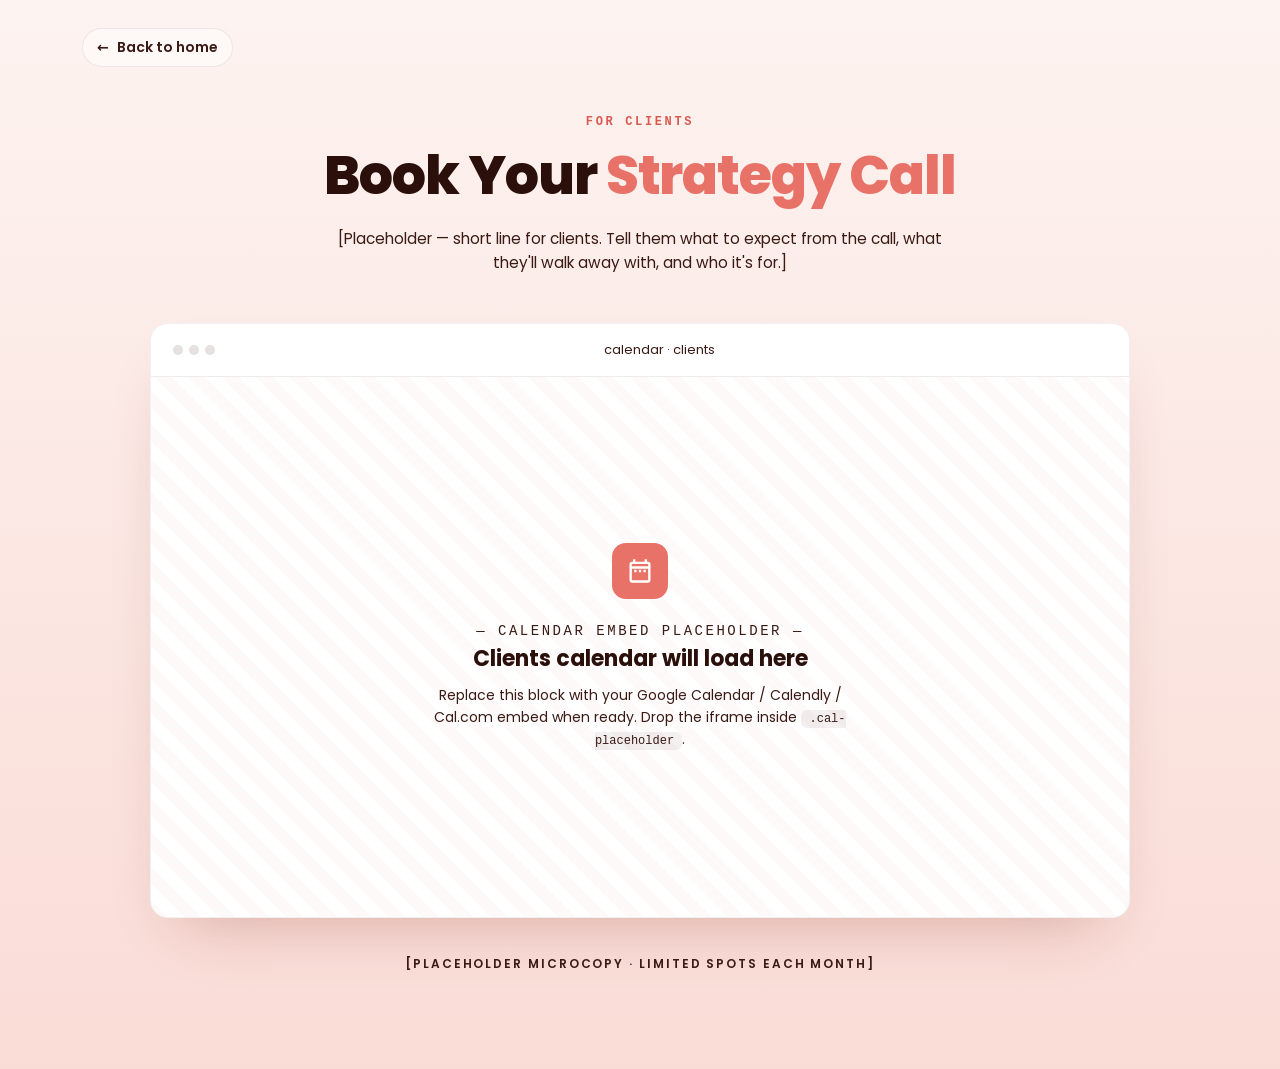
==== schedule-clients.html @ f1ab82da "Add files via upload" ====
<!doctype html>
<html lang="en">
<head>
<meta charset="utf-8" />
<meta name="viewport" content="width=device-width,initial-scale=1" />
<title>Schedule a Call — Clients</title>
<link rel="preconnect" href="https://fonts.googleapis.com" />
<link rel="preconnect" href="https://fonts.gstatic.com" crossorigin />
<link href="https://fonts.googleapis.com/css2?family=Poppins:wght@400;500;600;700;800&display=swap" rel="stylesheet" />
<link rel="stylesheet" href="schedule.css" />
</head>
<body>

<header class="topbar">
  <a class="back" href="index.html"><span class="a">←</span> Back to home</a>
</header>

<main class="wrap">

  <p class="eyebrow">For Clients</p>

  <h1 class="title">
    Book Your <span class="accent">Strategy Call</span>
  </h1>

  <p class="sub">
    [Placeholder — short line for clients. Tell them what to expect from the call, what they'll walk away with, and who it's for.]
  </p>

  <div class="cal-frame">
    <div class="cal-header">
      <div class="cal-dot-row">
        <span class="cal-dot"></span><span class="cal-dot"></span><span class="cal-dot"></span>
      </div>
      <span>calendar · clients</span>
      <span style="opacity:0">·</span>
    </div>
    <div class="cal-placeholder">
      <div class="cal-placeholder-inner">
        <div class="cal-icon">
          <svg viewBox="0 0 24 24"><path d="M7 11h2v2H7v-2zm14-5v14a2 2 0 0 1-2 2H5a2 2 0 0 1-2-2l.01-14c0-1.1.88-2 1.99-2h1V2h2v2h8V2h2v2h1c1.1 0 2 .9 2 2zM5 8h14V6H5v2zm14 12V10H5v10h14zm-4-7h2v-2h-2v2zm-4 0h2v-2h-2v2z"/></svg>
        </div>
        <p class="cal-mono">— Calendar embed placeholder —</p>
        <h2>Clients calendar will load here</h2>
        <p>Replace this block with your Google Calendar / Calendly / Cal.com embed when ready. Drop the iframe inside <code>.cal-placeholder</code>.</p>
      </div>
    </div>
  </div>

  <p class="footnote">
    [Placeholder microcopy · limited spots each month]
  </p>

</main>

</body>
</html>
---- schedule.css ----
/* Shared styles for schedule sub-pages */
:root {
  --bg-top: #fdf3f0;
  --bg-bottom: #fadcd6;
  --ink: #2a0f0a;
  --ink-soft: #3a1a14;
  --coral: #e87268;
  --coral-deep: #d85b51;
}
* { box-sizing: border-box; }
html, body { margin: 0; padding: 0; }
body {
  font-family: 'Poppins', system-ui, -apple-system, sans-serif;
  color: var(--ink);
  background: linear-gradient(180deg, var(--bg-top) 0%, var(--bg-bottom) 100%);
  min-height: 100vh;
  -webkit-font-smoothing: antialiased;
}
.topbar {
  max-width: 1180px;
  margin: 0 auto;
  padding: 28px 32px 0;
}
.back {
  display: inline-flex;
  align-items: center;
  gap: 8px;
  font-size: 14px;
  font-weight: 600;
  color: var(--ink-soft);
  text-decoration: none;
  padding: 8px 14px;
  border-radius: 999px;
  background: rgba(255,255,255,0.5);
  border: 1px solid rgba(42,15,10,0.08);
  transition: background 160ms ease, transform 160ms ease;
}
.back:hover { background: #fff; transform: translateX(-2px); }
.back .a { display: inline-block; }
.wrap {
  max-width: 1180px;
  margin: 0 auto;
  padding: 48px 32px 96px;
  text-align: center;
}
.eyebrow {
  font-family: ui-monospace, SFMono-Regular, Menlo, monospace;
  font-size: 12px;
  letter-spacing: 0.22em;
  text-transform: uppercase;
  color: var(--coral-deep);
  font-weight: 600;
  margin: 0 0 18px;
}
h1.title {
  font-weight: 800;
  font-size: clamp(32px, 4.2vw, 54px);
  line-height: 1.08;
  letter-spacing: -0.02em;
  margin: 0 auto;
  max-width: 880px;
  text-wrap: balance;
}
h1.title .accent { color: var(--coral); }
.sub {
  margin: 22px auto 0;
  max-width: 640px;
  font-size: clamp(15px, 1.2vw, 17px);
  line-height: 1.55;
  color: var(--ink-soft);
  text-wrap: pretty;
}
.cal-frame {
  margin: 48px auto 0;
  max-width: 980px;
  background: #fff;
  border-radius: 18px;
  box-shadow: 0 30px 60px -30px rgba(126, 30, 20, 0.3);
  overflow: hidden;
  border: 1px solid rgba(42,15,10,0.06);
}
.cal-header {
  display: flex;
  align-items: center;
  justify-content: space-between;
  padding: 16px 22px;
  border-bottom: 1px solid rgba(42,15,10,0.08);
  font-size: 13px;
  color: var(--ink-soft);
}
.cal-dot-row { display: flex; gap: 6px; }
.cal-dot { width: 10px; height: 10px; border-radius: 50%; background: rgba(42,15,10,0.12); }
.cal-placeholder {
  min-height: 540px;
  display: flex;
  align-items: center;
  justify-content: center;
  background:
    repeating-linear-gradient(45deg,
      rgba(232,114,104,0.04) 0px,
      rgba(232,114,104,0.04) 12px,
      transparent 12px,
      transparent 24px);
  padding: 60px 40px;
}
.cal-placeholder-inner { max-width: 460px; text-align: center; }
.cal-icon {
  width: 56px; height: 56px;
  border-radius: 14px;
  background: var(--coral);
  margin: 0 auto 22px;
  display: flex; align-items: center; justify-content: center;
}
.cal-icon svg { width: 28px; height: 28px; fill: #fff; }
.cal-mono {
  font-family: ui-monospace, SFMono-Regular, Menlo, monospace;
  font-size: 12px;
  letter-spacing: 0.18em;
  text-transform: uppercase;
  color: var(--ink-soft);
  margin-bottom: 14px;
}
.cal-placeholder h2 {
  font-size: 22px;
  font-weight: 700;
  margin: 0 0 10px;
}
.cal-placeholder p {
  margin: 0;
  color: var(--ink-soft);
  font-size: 14px;
  line-height: 1.55;
}
.cal-placeholder code {
  background: rgba(42,15,10,0.06);
  padding: 2px 8px;
  border-radius: 6px;
  font-size: 12px;
}
.footnote {
  margin: 36px auto 0;
  font-size: 12px;
  letter-spacing: 0.16em;
  text-transform: uppercase;
  color: var(--ink-soft);
  font-weight: 600;
  max-width: 540px;
  line-height: 1.6;
}
@media (max-width: 640px) {
  .topbar { padding: 20px 20px 0; }
  .wrap { padding: 32px 20px 64px; }
  .cal-placeholder { min-height: 380px; padding: 40px 24px; }
}
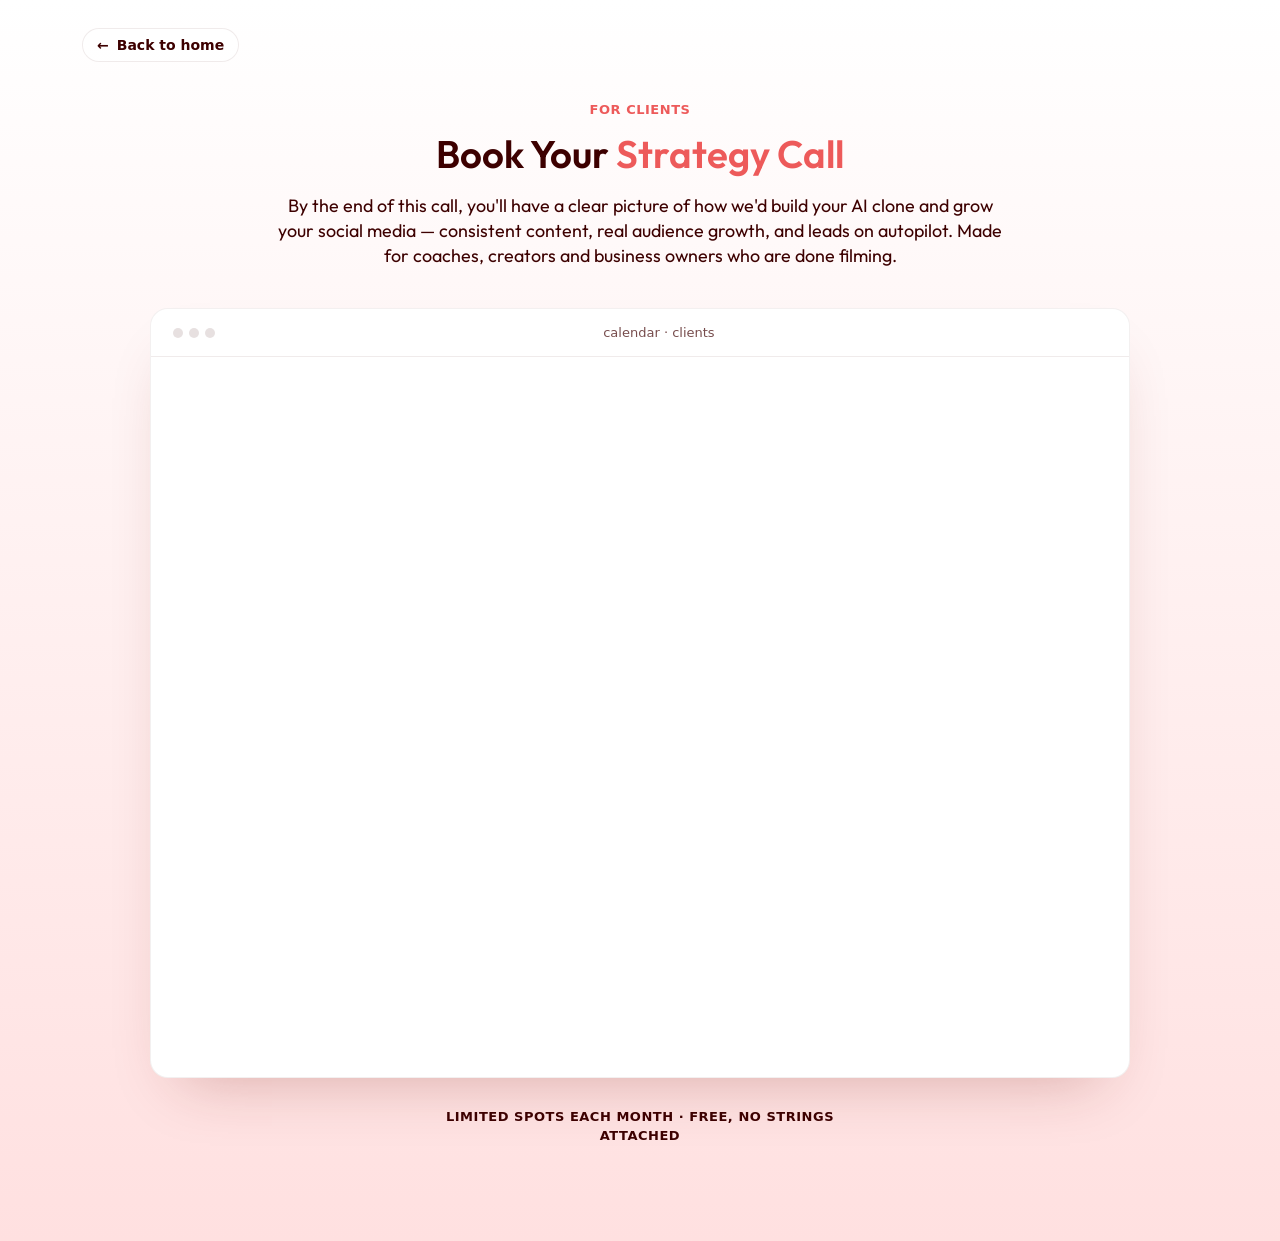
==== commit aeabf5da: "Replace landing page and schedule files with prepared versions Overwrite index.html, schedule-client" ====
--- a/schedule-clients.html
+++ b/schedule-clients.html
@@ -3,10 +3,12 @@
 <head>
 <meta charset="utf-8" />
 <meta name="viewport" content="width=device-width,initial-scale=1" />
-<title>Schedule a Call — Clients</title>
+<title>Book Your Strategy Call — Synchro Social</title>
+<link rel="icon" type="image/svg+xml" href="favicon.svg" />
 <link rel="preconnect" href="https://fonts.googleapis.com" />
 <link rel="preconnect" href="https://fonts.gstatic.com" crossorigin />
-<link href="https://fonts.googleapis.com/css2?family=Poppins:wght@400;500;600;700;800&display=swap" rel="stylesheet" />
+<link href="https://fonts.googleapis.com/css2?family=Outfit:wght@400;500;600;700&display=swap" rel="stylesheet" />
+<link href="https://api.fontshare.com/v2/css?f[]=satoshi@500,700&display=swap" rel="stylesheet" />
 <link rel="stylesheet" href="schedule.css" />
 </head>
 <body>
@@ -24,7 +26,10 @@
   </h1>
 
   <p class="sub">
-    [Placeholder — short line for clients. Tell them what to expect from the call, what they'll walk away with, and who it's for.]
+    By the end of this call, you'll have a clear picture of how we'd build
+    your AI clone and grow your social media — consistent content, real
+    audience growth, and leads on autopilot. Made for coaches, creators and
+    business owners who are done filming.
   </p>
 
   <div class="cal-frame">
@@ -35,20 +40,18 @@
       <span>calendar · clients</span>
       <span style="opacity:0">·</span>
     </div>
-    <div class="cal-placeholder">
-      <div class="cal-placeholder-inner">
-        <div class="cal-icon">
-          <svg viewBox="0 0 24 24"><path d="M7 11h2v2H7v-2zm14-5v14a2 2 0 0 1-2 2H5a2 2 0 0 1-2-2l.01-14c0-1.1.88-2 1.99-2h1V2h2v2h8V2h2v2h1c1.1 0 2 .9 2 2zM5 8h14V6H5v2zm14 12V10H5v10h14zm-4-7h2v-2h-2v2zm-4 0h2v-2h-2v2z"/></svg>
-        </div>
-        <p class="cal-mono">— Calendar embed placeholder —</p>
-        <h2>Clients calendar will load here</h2>
-        <p>Replace this block with your Google Calendar / Calendly / Cal.com embed when ready. Drop the iframe inside <code>.cal-placeholder</code>.</p>
-      </div>
+    <div class="cal-embed">
+      <div
+        class="calendly-inline-widget"
+        data-url="https://calendly.com/kasper-synchro/demo?hide_gdpr_banner=1"
+        style="min-width:320px;height:720px;"
+      ></div>
+      <script src="https://assets.calendly.com/assets/external/widget.js" async></script>
     </div>
   </div>
 
   <p class="footnote">
-    [Placeholder microcopy · limited spots each month]
+    Limited spots each month · Free, no strings attached
   </p>
 
 </main>
--- a/schedule.css
+++ b/schedule.css
@@ -1,18 +1,16 @@
-/* Shared styles for schedule sub-pages */
+/* Shared styles for schedule sub-pages — tokens matched to synchrosocial.com/ai */
 :root {
-  --bg-top: #fdf3f0;
-  --bg-bottom: #fadcd6;
-  --ink: #2a0f0a;
-  --ink-soft: #3a1a14;
-  --coral: #e87268;
-  --coral-deep: #d85b51;
+  --ink: #3d0000;
+  --accent: #ed5a5a;
+  --btn: #e37676;
+  --pink: #ffe0e0;
 }
 * { box-sizing: border-box; }
 html, body { margin: 0; padding: 0; }
 body {
-  font-family: 'Poppins', system-ui, -apple-system, sans-serif;
+  font-family: 'Outfit', system-ui, -apple-system, sans-serif;
   color: var(--ink);
-  background: linear-gradient(180deg, var(--bg-top) 0%, var(--bg-bottom) 100%);
+  background: linear-gradient(180deg, #ffffff 0%, var(--pink) 100%);
   min-height: 100vh;
   -webkit-font-smoothing: antialiased;
 }
@@ -25,14 +23,15 @@
   display: inline-flex;
   align-items: center;
   gap: 8px;
+  font-family: 'Satoshi', system-ui, sans-serif;
   font-size: 14px;
-  font-weight: 600;
-  color: var(--ink-soft);
+  font-weight: 700;
+  color: var(--ink);
   text-decoration: none;
   padding: 8px 14px;
   border-radius: 999px;
-  background: rgba(255,255,255,0.5);
-  border: 1px solid rgba(42,15,10,0.08);
+  background: rgba(255,255,255,0.6);
+  border: 1px solid rgba(61,0,0,0.08);
   transition: background 160ms ease, transform 160ms ease;
 }
 .back:hover { background: #fff; transform: translateX(-2px); }
@@ -40,56 +39,59 @@
 .wrap {
   max-width: 1180px;
   margin: 0 auto;
-  padding: 48px 32px 96px;
+  padding: 40px 32px 96px;
   text-align: center;
 }
 .eyebrow {
-  font-family: ui-monospace, SFMono-Regular, Menlo, monospace;
-  font-size: 12px;
-  letter-spacing: 0.22em;
+  font-family: 'Satoshi', system-ui, sans-serif;
+  font-size: 13px;
+  letter-spacing: 0.52px;
   text-transform: uppercase;
-  color: var(--coral-deep);
-  font-weight: 600;
-  margin: 0 0 18px;
+  color: var(--accent);
+  font-weight: 700;
+  margin: 0 0 16px;
 }
 h1.title {
-  font-weight: 800;
-  font-size: clamp(32px, 4.2vw, 54px);
-  line-height: 1.08;
-  letter-spacing: -0.02em;
+  font-weight: 600;
+  font-size: clamp(30px, 3vw, 43px);
+  line-height: 1.1;
+  letter-spacing: 0;
   margin: 0 auto;
   max-width: 880px;
   text-wrap: balance;
 }
-h1.title .accent { color: var(--coral); }
+h1.title .accent { color: var(--accent); }
 .sub {
-  margin: 22px auto 0;
-  max-width: 640px;
-  font-size: clamp(15px, 1.2vw, 17px);
-  line-height: 1.55;
-  color: var(--ink-soft);
+  margin: 18px auto 0;
+  max-width: 740px;
+  font-size: clamp(17px, 1.4vw, 21px);
+  font-weight: 400;
+  line-height: 1.4;
+  color: var(--ink);
   text-wrap: pretty;
 }
 .cal-frame {
-  margin: 48px auto 0;
+  margin: 40px auto 0;
   max-width: 980px;
   background: #fff;
   border-radius: 18px;
   box-shadow: 0 30px 60px -30px rgba(126, 30, 20, 0.3);
   overflow: hidden;
-  border: 1px solid rgba(42,15,10,0.06);
+  border: 1px solid rgba(61,0,0,0.06);
 }
 .cal-header {
   display: flex;
   align-items: center;
   justify-content: space-between;
   padding: 16px 22px;
-  border-bottom: 1px solid rgba(42,15,10,0.08);
+  border-bottom: 1px solid rgba(61,0,0,0.08);
+  font-family: 'Satoshi', system-ui, sans-serif;
   font-size: 13px;
-  color: var(--ink-soft);
+  color: rgba(61,0,0,0.7);
 }
 .cal-dot-row { display: flex; gap: 6px; }
-.cal-dot { width: 10px; height: 10px; border-radius: 50%; background: rgba(42,15,10,0.12); }
+.cal-dot { width: 10px; height: 10px; border-radius: 50%; background: rgba(61,0,0,0.12); }
+.cal-embed { min-height: 720px; }
 .cal-placeholder {
   min-height: 540px;
   display: flex;
@@ -97,8 +99,8 @@
   justify-content: center;
   background:
     repeating-linear-gradient(45deg,
-      rgba(232,114,104,0.04) 0px,
-      rgba(232,114,104,0.04) 12px,
+      rgba(237,90,90,0.04) 0px,
+      rgba(237,90,90,0.04) 12px,
       transparent 12px,
       transparent 24px);
   padding: 60px 40px;
@@ -107,48 +109,45 @@
 .cal-icon {
   width: 56px; height: 56px;
   border-radius: 14px;
-  background: var(--coral);
+  background: var(--btn);
   margin: 0 auto 22px;
   display: flex; align-items: center; justify-content: center;
 }
 .cal-icon svg { width: 28px; height: 28px; fill: #fff; }
 .cal-mono {
-  font-family: ui-monospace, SFMono-Regular, Menlo, monospace;
+  font-family: 'Satoshi', ui-monospace, monospace;
   font-size: 12px;
   letter-spacing: 0.18em;
   text-transform: uppercase;
-  color: var(--ink-soft);
+  font-weight: 700;
+  color: rgba(61,0,0,0.6);
   margin-bottom: 14px;
 }
 .cal-placeholder h2 {
   font-size: 22px;
-  font-weight: 700;
+  font-weight: 600;
   margin: 0 0 10px;
 }
 .cal-placeholder p {
   margin: 0;
-  color: var(--ink-soft);
-  font-size: 14px;
-  line-height: 1.55;
+  color: rgba(61,0,0,0.75);
+  font-size: 15px;
+  line-height: 1.5;
 }
-.cal-placeholder code {
-  background: rgba(42,15,10,0.06);
-  padding: 2px 8px;
-  border-radius: 6px;
-  font-size: 12px;
-}
+.cal-placeholder a { color: var(--accent); font-weight: 600; }
 .footnote {
-  margin: 36px auto 0;
-  font-size: 12px;
-  letter-spacing: 0.16em;
+  margin: 30px auto 0;
+  font-family: 'Satoshi', system-ui, sans-serif;
+  font-size: 13px;
+  letter-spacing: 0.52px;
   text-transform: uppercase;
-  color: var(--ink-soft);
-  font-weight: 600;
-  max-width: 540px;
-  line-height: 1.6;
+  color: var(--ink);
+  font-weight: 700;
+  max-width: 460px;
+  line-height: 1.4;
 }
 @media (max-width: 640px) {
   .topbar { padding: 20px 20px 0; }
-  .wrap { padding: 32px 20px 64px; }
+  .wrap { padding: 28px 20px 64px; }
   .cal-placeholder { min-height: 380px; padding: 40px 24px; }
 }
